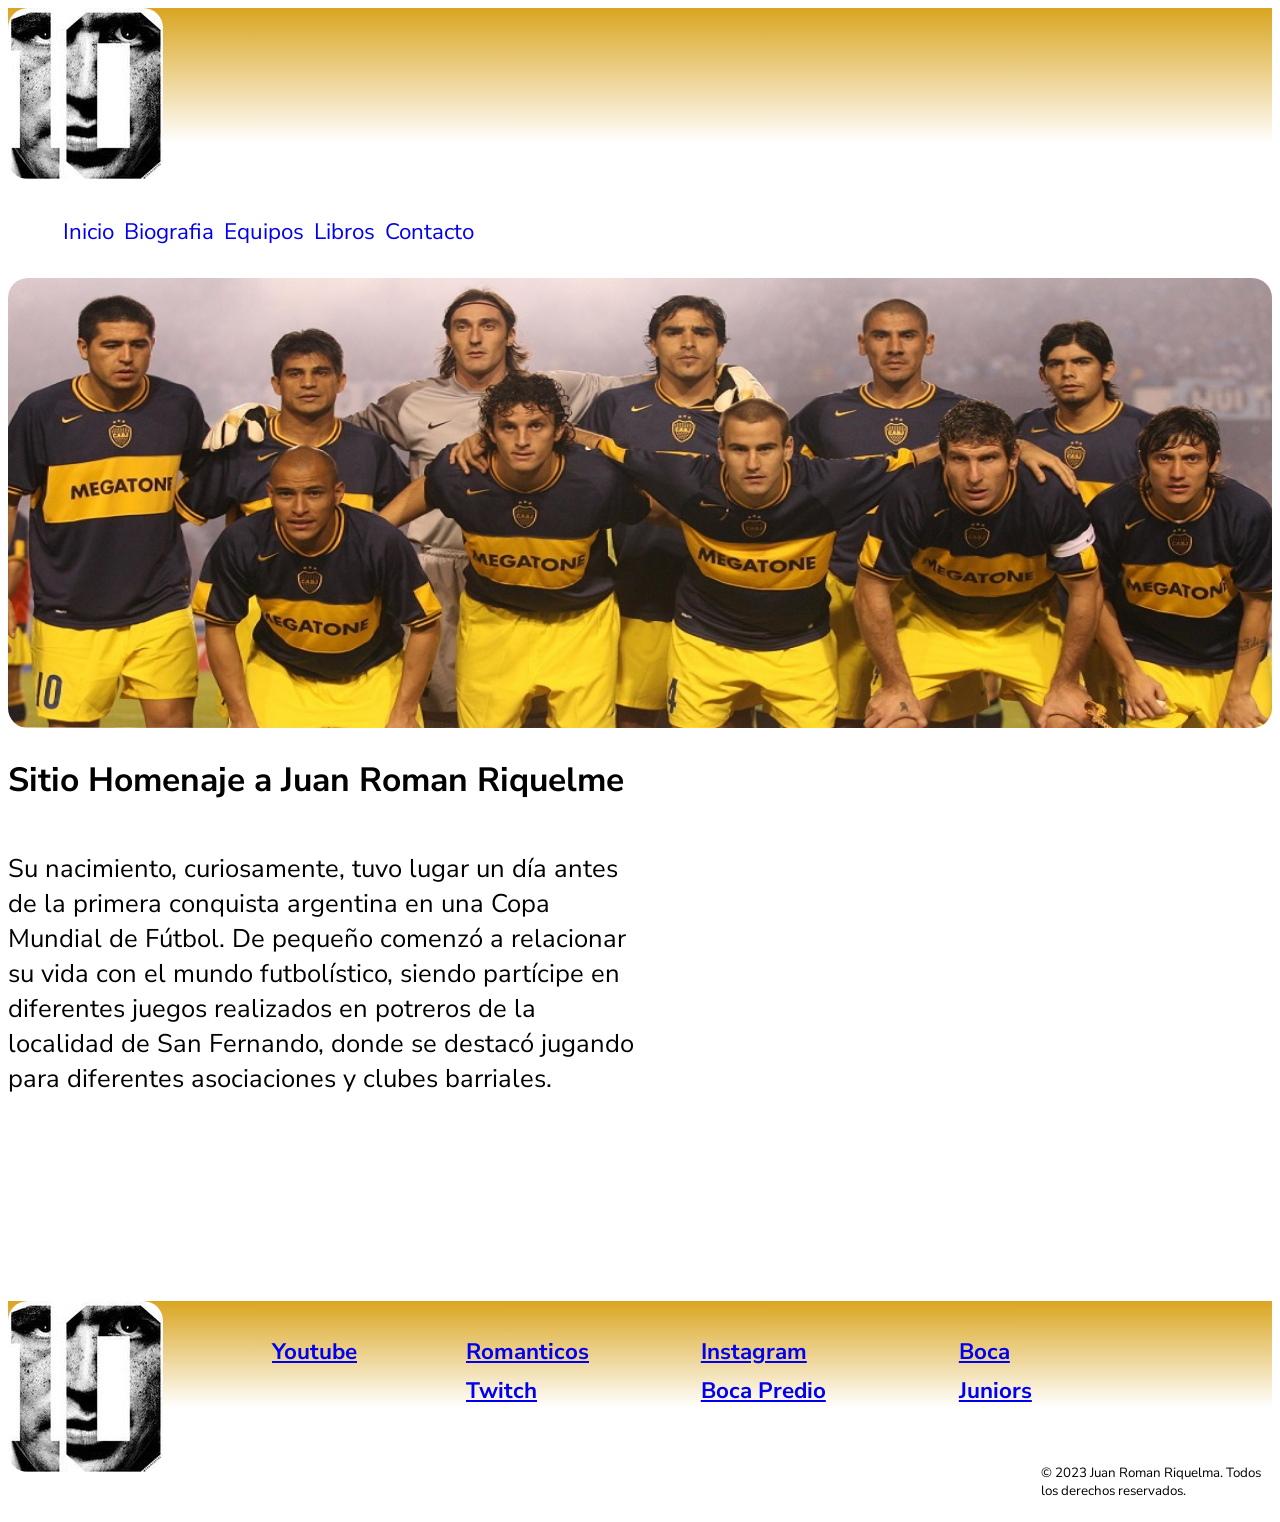
==== index.html @ 17799512 "corregi rutas para htmls" ====
<!DOCTYPE html>
<html lang="es">
<head>
    <meta charset="UTF-8">
    <meta http-equiv="X-UA-Compatible" content="IE=edge">
    <meta name="viewport" content="width=device-width, initial-scale=1.0">
    <!-- SEO -->
    <meta name="description" content="Homenaje a el mas grande 10, JUAN ROMAN RIQUELME">
    <meta name="keywords" content="10 GENIO JUGADORAZO ARGENTINA ARGENTINO RIQUELME TORERO PANADERO BOCA BOCAJRS CLUB FUTBOL FOOTBALL">
    <title>Juan Roman Riquelme</title>
    <link rel="shortcut icon" href="../img/riquelme" type="image/x-icon">
    <!-- Link AOS -->
    <link href="https://unpkg.com/aos@2.3.1/dist/aos.css" rel="stylesheet">
    <!-- LINK CSS -->
    <link rel="stylesheet" href="css/style.css">
    
</head>
<body>
    <div class="grid">
        <header>
            <div class="logo">
                <img src="img/logoblancocara.jpg" alt="">
            </div>
            <nav>
                <ul>
                    <li>
                        <a href="#">Inicio</a>
                    </li>
                    <li>
                        <a href="pages/biografia.html">Biografia</a>
                    </li>
                    <li>
                        <a href="pages/equipos.html">Equipos</a>
                    </li>
                    <li>
                        <a href="pages/libros.html">Libros</a>
                    </li>
                    <li>
                        <a href="pages/contacto.html">Contacto</a>
                    </li>
                </ul>
            </nav>
        </header>
        <main>
            <div class="imgTitulo" data-aos="fade-down">
                <img src="img/formacionlibertadores.jpg" alt="Formacion Libertadores 2007" class="img-fluida">
            </div>
            <div class="titulo" data-aos="zoom-in-up">
                <h1>Sitio Homenaje a Juan Roman Riquelme</h1>
            </div>
            <div class="texto" data-aos="fade-up-right">
                <p>Su nacimiento, curiosamente, tuvo lugar un día antes de la primera conquista argentina en una 
                    Copa Mundial de Fútbol.
                    De pequeño comenzó a relacionar su vida con el mundo futbolístico, siendo partícipe en 
                    diferentes juegos realizados en potreros de la localidad de San Fernando, donde se destacó 
                    jugando para diferentes asociaciones y clubes barriales.</p>
            </div>
            <div class="imgMain" data-aos="flip-left">
                <img src="img/RiquelmedeEspaldas.jpg" alt="Roman" class="img-fluida">
            </div>
        </main>
        <footer>
            <div class="logo">
                <img src="img/logoblancocara.jpg" alt="">
            </div>
            <div class="foot">
                <h3><a class="mx-3" href="https://www.youtube.com/results?search_query=juan+roman+riquelme&sp=EgIQAw%253D%253D">Youtube</a></h3>
            </div>
            <div class="foot">
                <h3><a class="mx-3" href="https://www.twitch.tv/videos/1802746509">Romanticos Twitch</a></h3>
            </div>
            <div class="foot">
                <h3><a class="mx-3" href="https://www.google.com/url?sa=t&rct=j&q=&esrc=s&source=web&cd=&cad=rja&uact=8&ved=2ahUKEwjDgeaqnsj-AhVLtJUCHUMgCboQFnoECBAQAQ&url=https%3A%2F%2Fwww.instagram.com%2Fbocapredio%2F%3Fhl%3Des&usg=AOvVaw2ZISIr_R7qMjI2w3Sn6Wen">Instagram Boca Predio</a></h3>
            </div>
            <div class="foot">
                <h3><a class="mx-3" href="https://www.bocajuniors.com.ar">Boca Juniors</a></h3>
            </div>
            <p class="copy">&copy; 2023 Juan Roman Riquelma. Todos los derechos reservados.</p>
        </footer>
    </div>
    <!-- SCRIPT AOS -->
    <script src="https://unpkg.com/aos@2.3.1/dist/aos.js"></script>
    <script>
        AOS.init();
      </script>
</body>
</html>
---- css/style.css ----
@import url("https://fonts.googleapis.com/css2?family=Nunito+Sans:wght@200&display=swap");
.grid {
  display: grid;
  grid-template-columns: 100%;
  grid-template-rows: 3, auto;
}

@media only screen and (min-width: 1023px) {
  main {
    display: grid;
    grid-template-areas: "imgTitulo imgTitulo" "titulo titulo" "texto texto" "parrafo imgMain";
    grid-template-columns: 50% 50%;
    grid-template-rows: repeat(3, auto);
  }
  main .imgTitulo {
    grid-area: imgTitulo;
  }
  main .titulo {
    grid-area: titulo;
  }
  main .texto {
    grid-area: parrafo;
  }
  main .imgMain {
    grid-area: imgMain;
  }
}
@media (max-width: 767px) {
  .imgMain {
    max-width: auto;
    height: auto;
  }
}
@media (max-width: 992px) {
  .navbar-brand {
    font-size: 1.2rem;
  }
}
img-fluida {
  width: 100%;
  height: auto;
}

img {
  border-radius: 20px;
}

div.imgTitulo img {
  width: 100%;
  height: 50vh;
  max-width: 100%;
}

footer {
  background-image: linear-gradient(to bottom, goldenrod, white, transparent);
  display: flex;
  flex-direction: row;
  justify-content: space-between;
}

@media only screen and (max-width: 768px) {
  footer {
    flex-direction: column;
    justify-content: center;
    align-items: center;
  }
}
.foot {
  color: gray;
  padding-left: 109px;
}

body {
  font-family: "Nunito Sans", sans-serif;
}

@media only screen and (max-width: 768px) {
  h1 {
    font-size: 3rem;
  }
  h3 {
    font-size: 2.7rem;
  }
  p {
    font-size: 2.1rem;
  }
  a {
    font-size: 2rem;
  }
}
@media only screen and (min-width: 1024px) {
  h1 {
    font-size: 2.1rem;
  }
  h3 {
    font-size: 1.8rem;
  }
  p {
    font-size: 1.6rem;
  }
  a {
    font-size: 1.4rem;
  }
}
.tituloBoots {
  font-size: px40;
  color: goldenrod;
}

.copy {
  font-size: smaller;
  padding-top: 150px;
}

header {
  background-image: linear-gradient(to bottom, goldenrod, white, transparent);
}
header nav {
  padding: 10px;
}
header nav ul {
  display: flex;
  flex-wrap: wrap;
}
header nav ul li {
  list-style-type: none;
  padding: 5px;
}
header nav ul li a {
  text-decoration: none;
  transition: all 2.2s;
}
header nav ul li a:hover {
  color: blue;
  background-color: goldenrod;
  border-radius: 20px;
}

/*# sourceMappingURL=style.css.map */
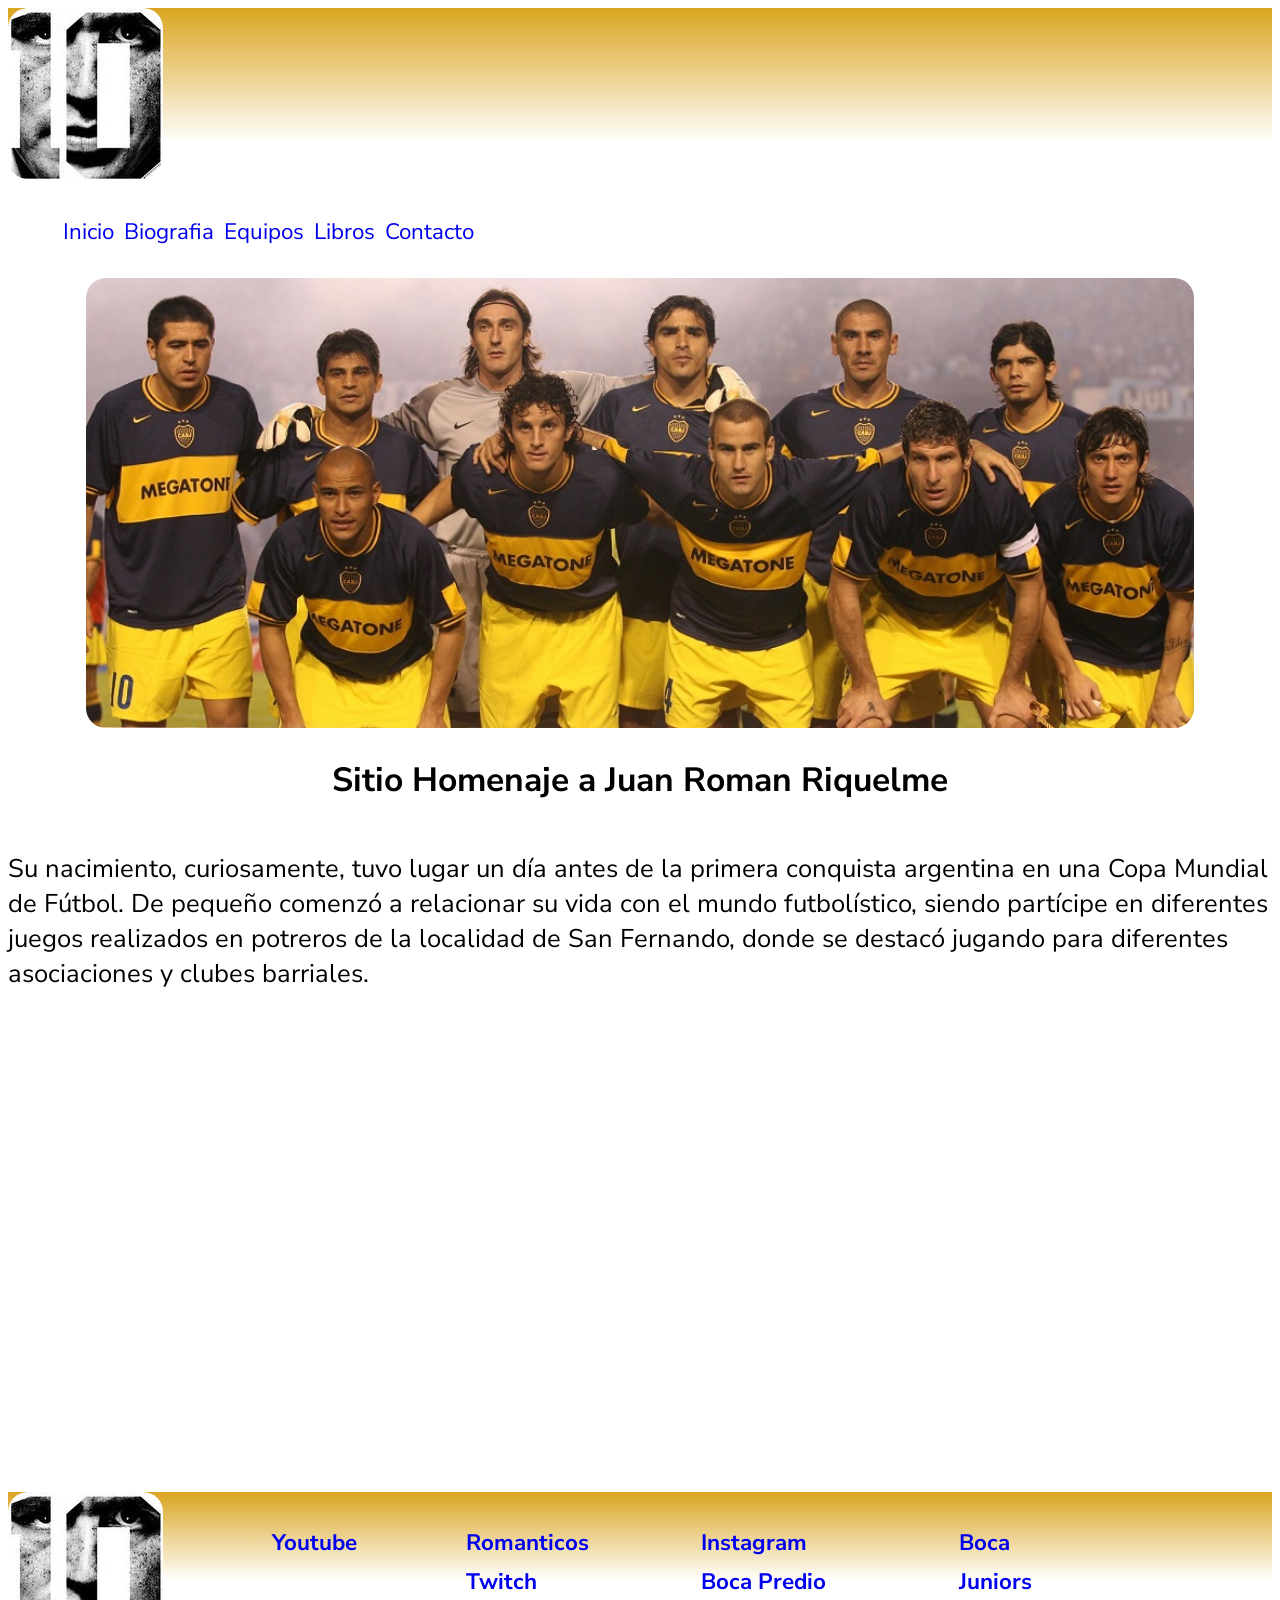
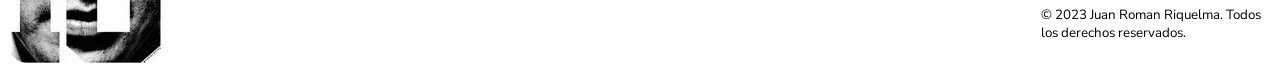
==== commit 2c994b3f: "trato de solcionar footer, la href centradas" ====
--- a/index.html
+++ b/index.html
@@ -8,9 +8,9 @@
     <meta name="description" content="Homenaje a el mas grande 10, JUAN ROMAN RIQUELME">
     <meta name="keywords" content="10 GENIO JUGADORAZO ARGENTINA ARGENTINO RIQUELME TORERO PANADERO BOCA BOCAJRS CLUB FUTBOL FOOTBALL">
     <title>Juan Roman Riquelme</title>
-    <link rel="shortcut icon" href="../img/riquelme" type="image/x-icon">
     <!-- Link AOS -->
     <link href="https://unpkg.com/aos@2.3.1/dist/aos.css" rel="stylesheet">
+    <link data-aos="fade-right" rel="shortcut icon" href="img/riquelme.jpg" type="image/x-icon">
     <!-- LINK CSS -->
     <link rel="stylesheet" href="css/style.css">
     
@@ -58,8 +58,8 @@
             <div class="imgMain" data-aos="flip-left">
                 <img src="img/RiquelmedeEspaldas.jpg" alt="Roman" class="img-fluida">
             </div>
-        </main>
-        <footer>
+            </main>
+            <footer>
             <div class="logo">
                 <img src="img/logoblancocara.jpg" alt="">
             </div>
--- a/css/style.css
+++ b/css/style.css
@@ -1,3 +1,4 @@
+@charset "UTF-8";
 @import url("https://fonts.googleapis.com/css2?family=Nunito+Sans:wght@200&display=swap");
 .grid {
   display: grid;
@@ -29,6 +30,7 @@
   .imgMain {
     max-width: auto;
     height: auto;
+    overflow: hidden;
   }
 }
 @media (max-width: 992px) {
@@ -36,6 +38,15 @@
     font-size: 1.2rem;
   }
 }
+main {
+  margin-top: auto; /* ajustar el margen superior según la altura del header */
+  height: auto; /* ajustar la altura según la altura del header y del footer */
+  display: flex;
+  justify-content: center;
+  align-items: center;
+  flex-direction: column;
+}
+
 img-fluida {
   width: 100%;
   height: auto;
@@ -86,6 +97,7 @@
   }
   a {
     font-size: 2rem;
+    text-decoration: none;
   }
 }
 @media only screen and (min-width: 1024px) {
@@ -100,6 +112,7 @@
   }
   a {
     font-size: 1.4rem;
+    text-decoration: none;
   }
 }
 .tituloBoots {
@@ -109,7 +122,7 @@
 
 .copy {
   font-size: smaller;
-  padding-top: 150px;
+  padding-top: 100px;
 }
 
 header {
@@ -133,7 +146,7 @@
 header nav ul li a:hover {
   color: blue;
   background-color: goldenrod;
-  border-radius: 20px;
+  border-radius: 15px;
 }
 
 /*# sourceMappingURL=style.css.map */
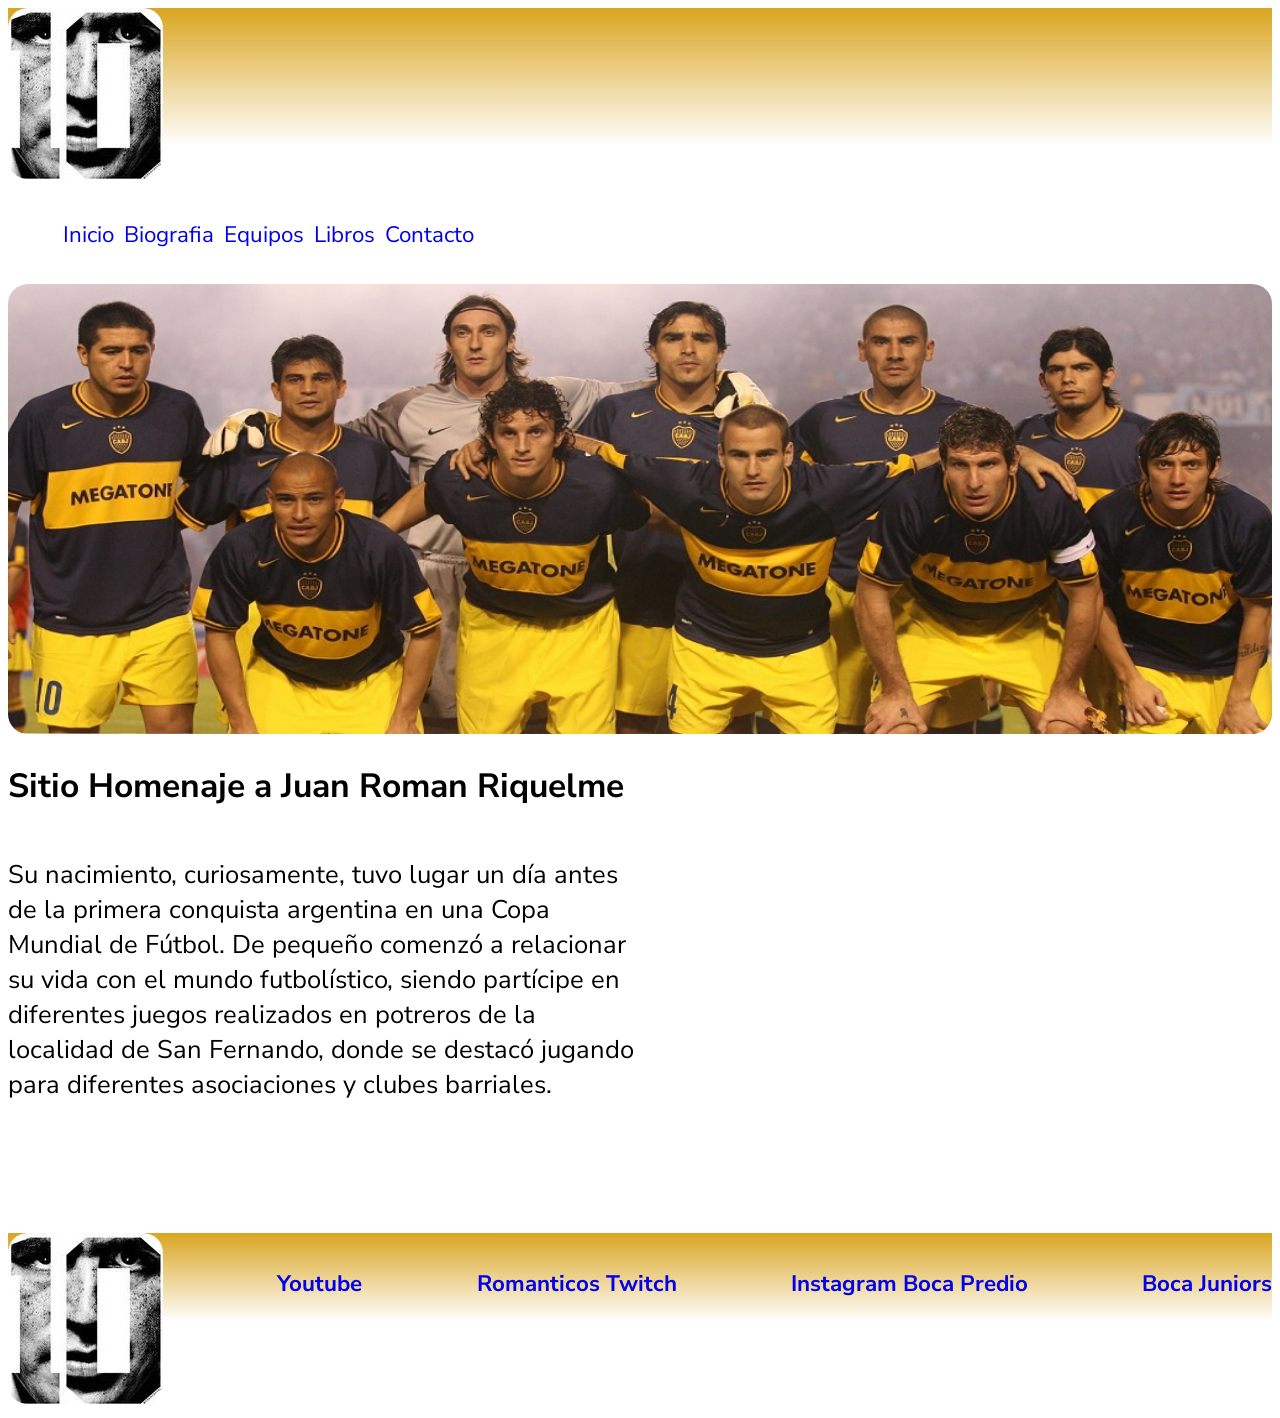
==== commit e9de78e3: "cambie la foto y no encuentro el error de porque el footer queda fuera del centro" ====
--- a/index.html
+++ b/index.html
@@ -13,7 +13,6 @@
     <link data-aos="fade-right" rel="shortcut icon" href="img/riquelme.jpg" type="image/x-icon">
     <!-- LINK CSS -->
     <link rel="stylesheet" href="css/style.css">
-    
 </head>
 <body>
     <div class="grid">
@@ -56,7 +55,7 @@
                     jugando para diferentes asociaciones y clubes barriales.</p>
             </div>
             <div class="imgMain" data-aos="flip-left">
-                <img src="img/RiquelmedeEspaldas.jpg" alt="Roman" class="img-fluida">
+                <img src="img/riquelme97chica.jpg" alt="Roman" class="img-fluida">
             </div>
             </main>
             <footer>
@@ -75,7 +74,7 @@
             <div class="foot">
                 <h3><a class="mx-3" href="https://www.bocajuniors.com.ar">Boca Juniors</a></h3>
             </div>
-            <p class="copy">&copy; 2023 Juan Roman Riquelma. Todos los derechos reservados.</p>
+            <!-- <p class="copy">&copy; 2023 Juan Roman Riquelma. Todos los derechos reservados.</p> -->
         </footer>
     </div>
     <!-- SCRIPT AOS -->
--- a/css/style.css
+++ b/css/style.css
@@ -1,4 +1,3 @@
-@charset "UTF-8";
 @import url("https://fonts.googleapis.com/css2?family=Nunito+Sans:wght@200&display=swap");
 .grid {
   display: grid;
@@ -26,7 +25,12 @@
     grid-area: imgMain;
   }
 }
-@media (max-width: 767px) {
+@media (max-width: 768px) {
+  .foot {
+    text-align: center;
+  }
+}
+@media (max-width: 768px) {
   .imgMain {
     max-width: auto;
     height: auto;
@@ -38,13 +42,8 @@
     font-size: 1.2rem;
   }
 }
-main {
-  margin-top: auto; /* ajustar el margen superior según la altura del header */
-  height: auto; /* ajustar la altura según la altura del header y del footer */
-  display: flex;
-  justify-content: center;
-  align-items: center;
-  flex-direction: column;
+.translate {
+  transform: translate(100px, 100px);
 }
 
 img-fluida {
@@ -67,6 +66,7 @@
   display: flex;
   flex-direction: row;
   justify-content: space-between;
+  max-width: 100%;
 }
 
 @media only screen and (max-width: 768px) {
@@ -129,6 +129,7 @@
   background-image: linear-gradient(to bottom, goldenrod, white, transparent);
 }
 header nav {
+  font-size: larger;
   padding: 10px;
 }
 header nav ul {
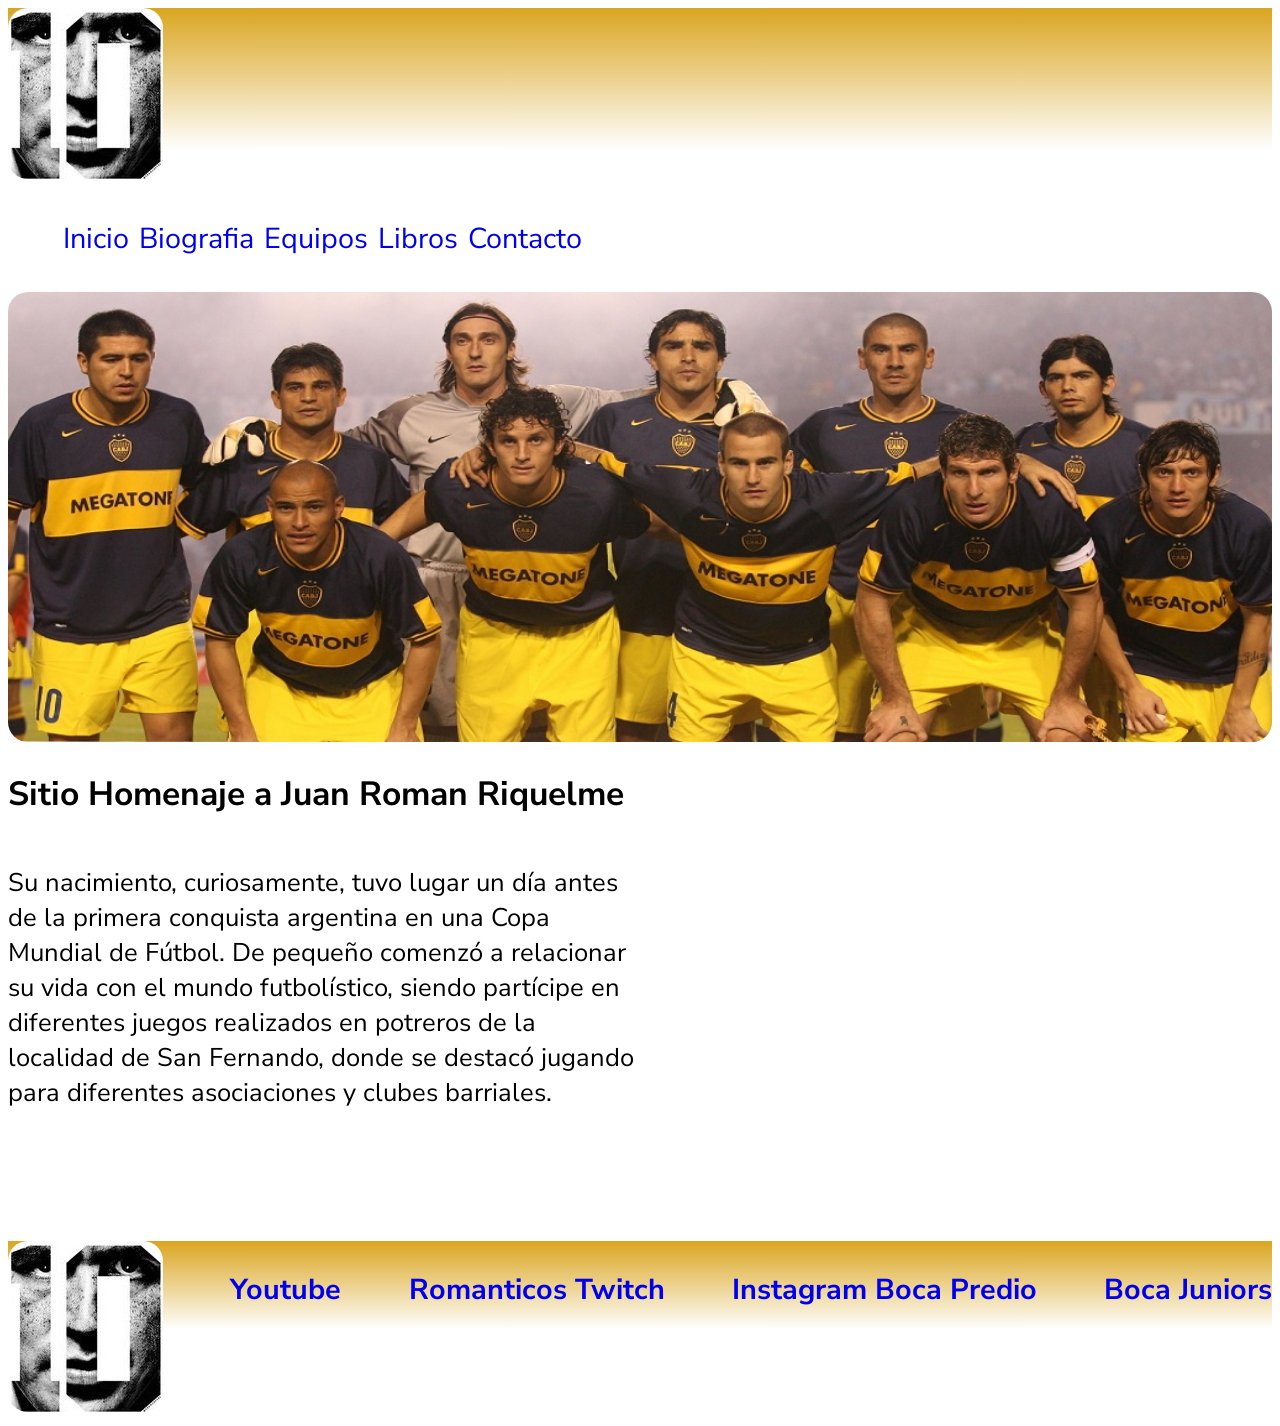
==== commit 69cb2c11: "cierro aca para abrir una branch sobre la que continuar" ====
--- a/index.html
+++ b/index.html
@@ -60,18 +60,18 @@
             </main>
             <footer>
             <div class="logo">
-                <img src="img/logoblancocara.jpg" alt="">
+                <img src="img/logoblancocara.jpg" alt="cara de roman">
             </div>
-            <div class="foot">
+            <div>
                 <h3><a class="mx-3" href="https://www.youtube.com/results?search_query=juan+roman+riquelme&sp=EgIQAw%253D%253D">Youtube</a></h3>
             </div>
-            <div class="foot">
+            <div>
                 <h3><a class="mx-3" href="https://www.twitch.tv/videos/1802746509">Romanticos Twitch</a></h3>
             </div>
-            <div class="foot">
+            <div>
                 <h3><a class="mx-3" href="https://www.google.com/url?sa=t&rct=j&q=&esrc=s&source=web&cd=&cad=rja&uact=8&ved=2ahUKEwjDgeaqnsj-AhVLtJUCHUMgCboQFnoECBAQAQ&url=https%3A%2F%2Fwww.instagram.com%2Fbocapredio%2F%3Fhl%3Des&usg=AOvVaw2ZISIr_R7qMjI2w3Sn6Wen">Instagram Boca Predio</a></h3>
             </div>
-            <div class="foot">
+            <div>
                 <h3><a class="mx-3" href="https://www.bocajuniors.com.ar">Boca Juniors</a></h3>
             </div>
             <!-- <p class="copy">&copy; 2023 Juan Roman Riquelma. Todos los derechos reservados.</p> -->
--- a/css/style.css
+++ b/css/style.css
@@ -23,6 +23,10 @@
   }
   main .imgMain {
     grid-area: imgMain;
+  }
+  main .foot {
+    color: gray;
+    padding-left: 109px;
   }
 }
 @media (max-width: 768px) {
@@ -71,16 +75,12 @@
 
 @media only screen and (max-width: 768px) {
   footer {
-    flex-direction: column;
+    flex-direction: column-reverse;
     justify-content: center;
     align-items: center;
+    color: gray;
   }
 }
-.foot {
-  color: gray;
-  padding-left: 109px;
-}
-
 body {
   font-family: "Nunito Sans", sans-serif;
 }
@@ -96,8 +96,9 @@
     font-size: 2.1rem;
   }
   a {
-    font-size: 2rem;
+    font-size: 1.4rem;
     text-decoration: none;
+    text-align: center;
   }
 }
 @media only screen and (min-width: 1024px) {
@@ -111,7 +112,7 @@
     font-size: 1.6rem;
   }
   a {
-    font-size: 1.4rem;
+    font-size: 1.8rem;
     text-decoration: none;
   }
 }
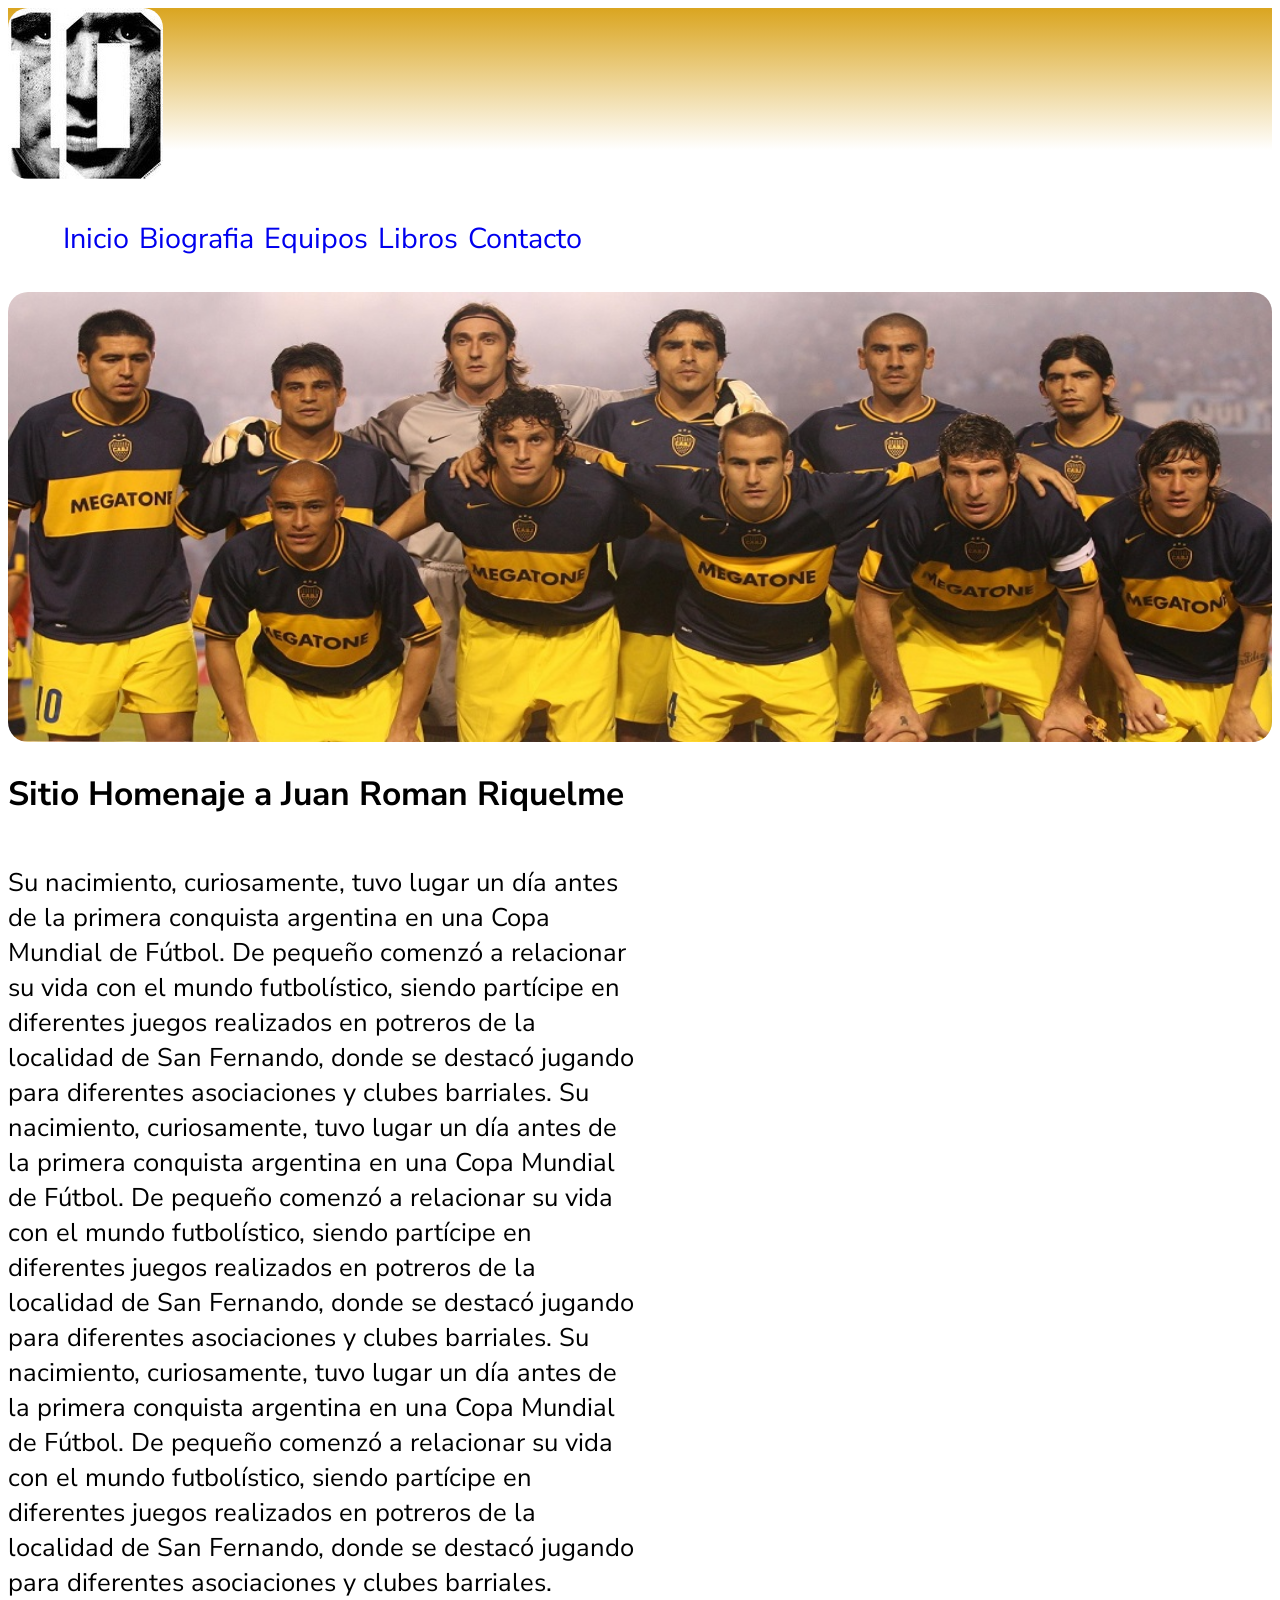
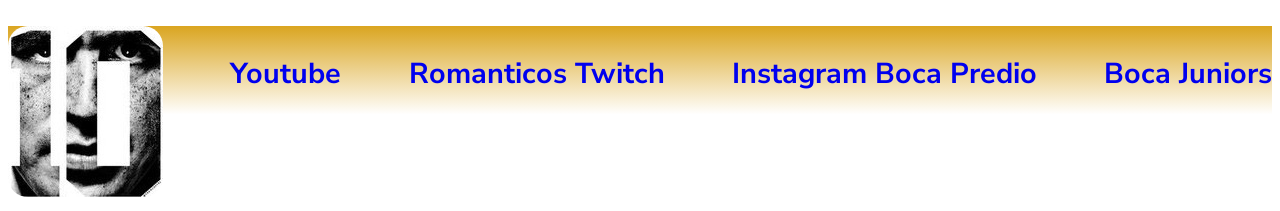
==== commit b2cfa935: "haciendo equipos.html" ====
--- a/index.html
+++ b/index.html
@@ -52,6 +52,18 @@
                     Copa Mundial de Fútbol.
                     De pequeño comenzó a relacionar su vida con el mundo futbolístico, siendo partícipe en 
                     diferentes juegos realizados en potreros de la localidad de San Fernando, donde se destacó 
+                    jugando para diferentes asociaciones y clubes barriales.
+                
+                    Su nacimiento, curiosamente, tuvo lugar un día antes de la primera conquista argentina en una 
+                    Copa Mundial de Fútbol.
+                    De pequeño comenzó a relacionar su vida con el mundo futbolístico, siendo partícipe en 
+                    diferentes juegos realizados en potreros de la localidad de San Fernando, donde se destacó 
+                    jugando para diferentes asociaciones y clubes barriales.
+                
+                    Su nacimiento, curiosamente, tuvo lugar un día antes de la primera conquista argentina en una 
+                    Copa Mundial de Fútbol.
+                    De pequeño comenzó a relacionar su vida con el mundo futbolístico, siendo partícipe en 
+                    diferentes juegos realizados en potreros de la localidad de San Fernando, donde se destacó 
                     jugando para diferentes asociaciones y clubes barriales.</p>
             </div>
             <div class="imgMain" data-aos="flip-left">
--- a/css/style.css
+++ b/css/style.css
@@ -50,13 +50,23 @@
   transform: translate(100px, 100px);
 }
 
-img-fluida {
+.carousel-item img {
+  width: 50%;
+  height: auto;
+}
+
+.img-fluida {
   width: 100%;
   height: auto;
 }
 
 img {
   border-radius: 20px;
+}
+
+.img-fluid {
+  height: 50px;
+  width: auto;
 }
 
 div.imgTitulo img {
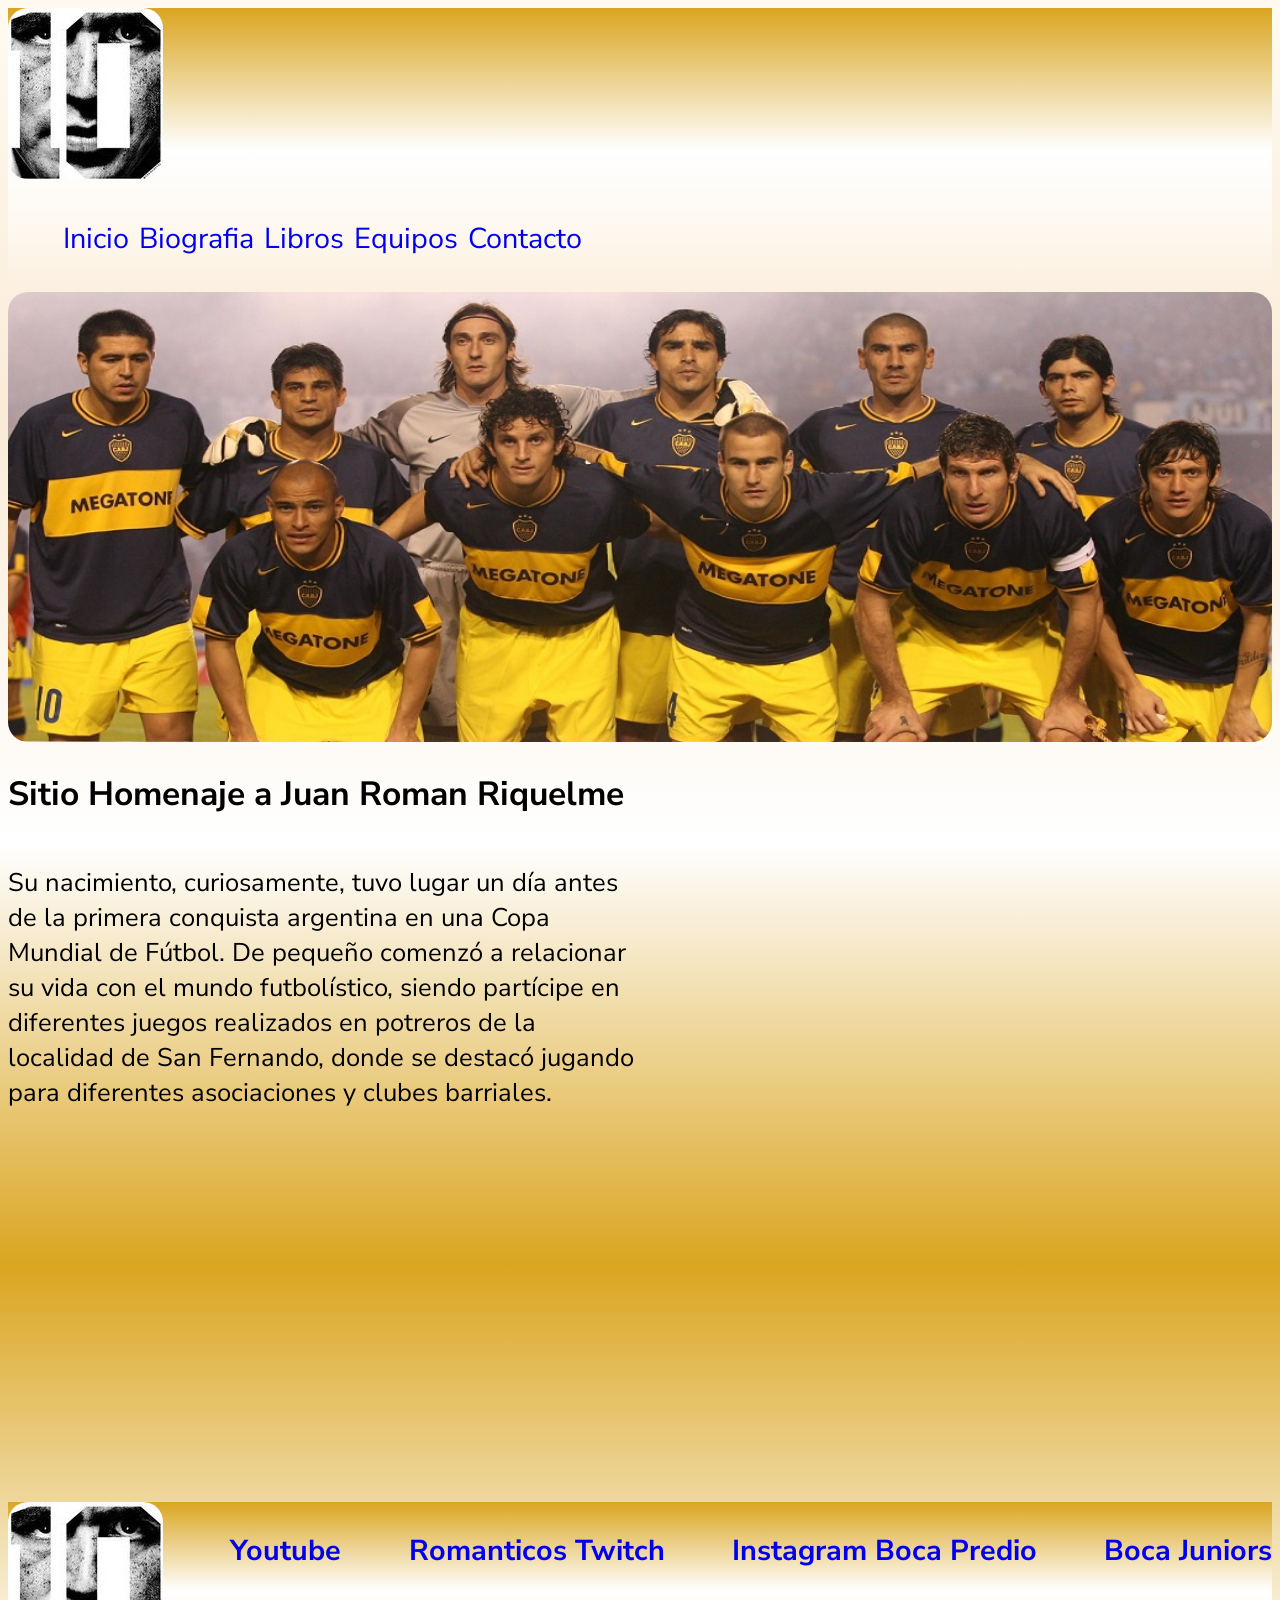
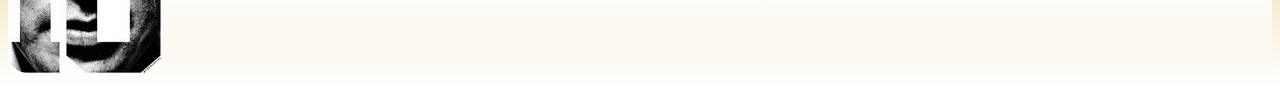
==== commit 56543e72: "termine de hacer biografia.html" ====
--- a/index.html
+++ b/index.html
@@ -14,7 +14,7 @@
     <!-- LINK CSS -->
     <link rel="stylesheet" href="css/style.css">
 </head>
-<body>
+<body class="colorBody">
     <div class="grid">
         <header>
             <div class="logo">
@@ -29,10 +29,10 @@
                         <a href="pages/biografia.html">Biografia</a>
                     </li>
                     <li>
-                        <a href="pages/equipos.html">Equipos</a>
+                        <a href="pages/libros.html">Libros</a>
                     </li>
                     <li>
-                        <a href="pages/libros.html">Libros</a>
+                        <a href="pages/equipos.html">Equipos</a>
                     </li>
                     <li>
                         <a href="pages/contacto.html">Contacto</a>
@@ -49,18 +49,6 @@
             </div>
             <div class="texto" data-aos="fade-up-right">
                 <p>Su nacimiento, curiosamente, tuvo lugar un día antes de la primera conquista argentina en una 
-                    Copa Mundial de Fútbol.
-                    De pequeño comenzó a relacionar su vida con el mundo futbolístico, siendo partícipe en 
-                    diferentes juegos realizados en potreros de la localidad de San Fernando, donde se destacó 
-                    jugando para diferentes asociaciones y clubes barriales.
-                
-                    Su nacimiento, curiosamente, tuvo lugar un día antes de la primera conquista argentina en una 
-                    Copa Mundial de Fútbol.
-                    De pequeño comenzó a relacionar su vida con el mundo futbolístico, siendo partícipe en 
-                    diferentes juegos realizados en potreros de la localidad de San Fernando, donde se destacó 
-                    jugando para diferentes asociaciones y clubes barriales.
-                
-                    Su nacimiento, curiosamente, tuvo lugar un día antes de la primera conquista argentina en una 
                     Copa Mundial de Fútbol.
                     De pequeño comenzó a relacionar su vida con el mundo futbolístico, siendo partícipe en 
                     diferentes juegos realizados en potreros de la localidad de San Fernando, donde se destacó 
--- a/css/style.css
+++ b/css/style.css
@@ -50,11 +50,6 @@
   transform: translate(100px, 100px);
 }
 
-.carousel-item img {
-  width: 50%;
-  height: auto;
-}
-
 .img-fluida {
   width: 100%;
   height: auto;
@@ -64,15 +59,22 @@
   border-radius: 20px;
 }
 
-.img-fluid {
-  height: 50px;
-  width: auto;
+.imgEquipos {
+  block-size: 450px;
+}
+
+.cardEquipos {
+  background-color: dimgrey;
 }
 
 div.imgTitulo img {
   width: 100%;
   height: 50vh;
   max-width: 100%;
+}
+
+.colorBody {
+  background-image: linear-gradient(to bottom, floralwhite, antiquewhite, white, goldenrod, transparent);
 }
 
 footer {
@@ -136,6 +138,11 @@
   padding-top: 100px;
 }
 
+h5 {
+  font-size: 26px;
+  font-family: "Franklin Gothic Medium", "Arial Narrow", Arial, sans-serif;
+}
+
 header {
   background-image: linear-gradient(to bottom, goldenrod, white, transparent);
 }
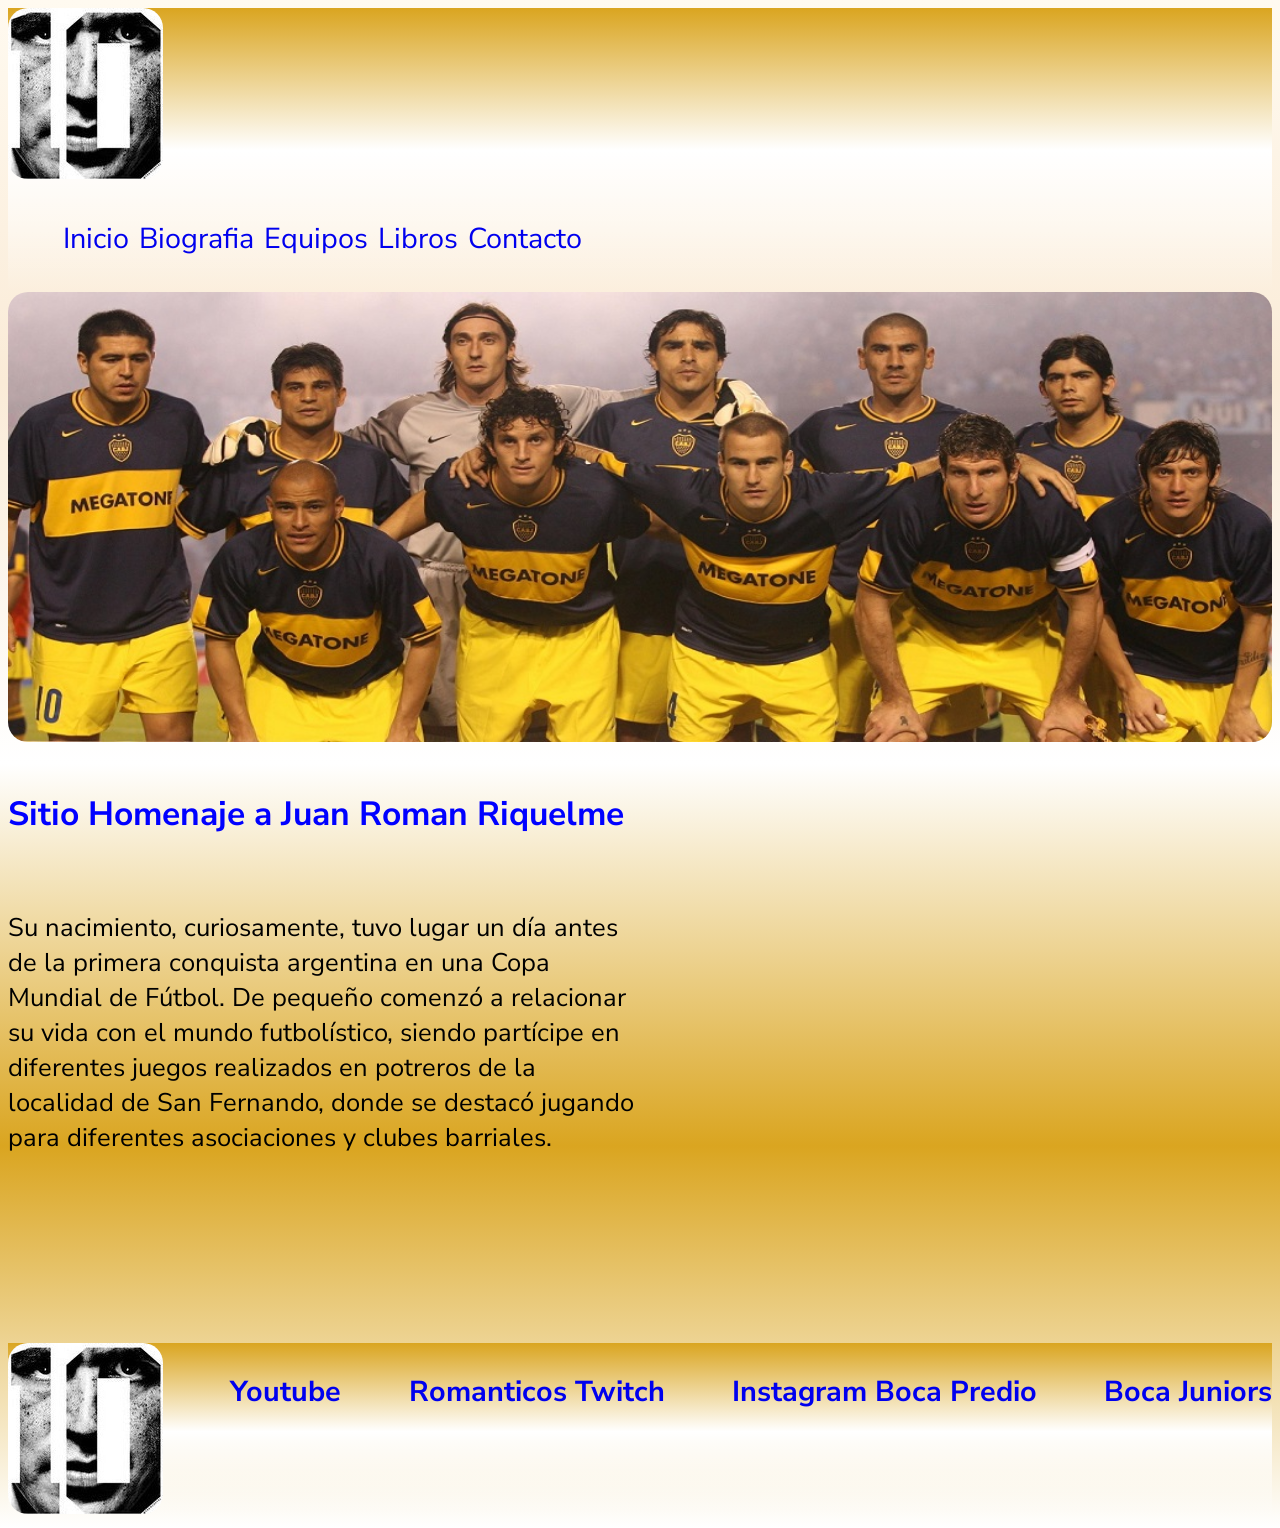
==== commit 43b9ff56: "termine de crear las 5 html, tengo que corregir la .confirmacion nada mas" ====
--- a/index.html
+++ b/index.html
@@ -29,10 +29,10 @@
                         <a href="pages/biografia.html">Biografia</a>
                     </li>
                     <li>
-                        <a href="pages/libros.html">Libros</a>
+                        <a href="pages/equipos.html">Equipos</a>
                     </li>
                     <li>
-                        <a href="pages/equipos.html">Equipos</a>
+                        <a href="pages/libros.html">Libros</a>
                     </li>
                     <li>
                         <a href="pages/contacto.html">Contacto</a>
@@ -44,18 +44,18 @@
             <div class="imgTitulo" data-aos="fade-down">
                 <img src="img/formacionlibertadores.jpg" alt="Formacion Libertadores 2007" class="img-fluida">
             </div>
-            <div class="titulo" data-aos="zoom-in-up">
+            <div class="titulo tituloAzul" data-aos="zoom-in-up" style="margin-bottom: 25px; margin-top: 20px;">
                 <h1>Sitio Homenaje a Juan Roman Riquelme</h1>
             </div>
             <div class="texto" data-aos="fade-up-right">
-                <p>Su nacimiento, curiosamente, tuvo lugar un día antes de la primera conquista argentina en una 
-                    Copa Mundial de Fútbol.
-                    De pequeño comenzó a relacionar su vida con el mundo futbolístico, siendo partícipe en 
-                    diferentes juegos realizados en potreros de la localidad de San Fernando, donde se destacó 
-                    jugando para diferentes asociaciones y clubes barriales.</p>
+                <p>Su nacimiento, curiosamente, tuvo lugar un día antes de la primera conquista argentina 
+                    en una Copa Mundial de Fútbol. De pequeño comenzó a relacionar su vida con el mundo 
+                    futbolístico, siendo partícipe en diferentes juegos realizados en potreros de la 
+                    localidad de San Fernando, donde se destacó jugando para diferentes asociaciones y 
+                    clubes barriales.</p>
             </div>
-            <div class="imgMain" data-aos="flip-left">
-                <img src="img/riquelme97chica.jpg" alt="Roman" class="img-fluida">
+            <div class="imgMain" data-aos="flip-left" style="margin-left: 10px;">
+                <img src="img/la10.jpg" alt="Roman" class="img-fluida">
             </div>
             </main>
             <footer>
--- a/css/style.css
+++ b/css/style.css
@@ -64,7 +64,7 @@
 }
 
 .cardEquipos {
-  background-color: dimgrey;
+  background-color: dimgray;
 }
 
 div.imgTitulo img {
@@ -129,8 +129,13 @@
   }
 }
 .tituloBoots {
-  font-size: px40;
+  font-size: 28px;
   color: goldenrod;
+}
+
+.tituloAzul {
+  font-size: 40px;
+  color: blue;
 }
 
 .copy {
